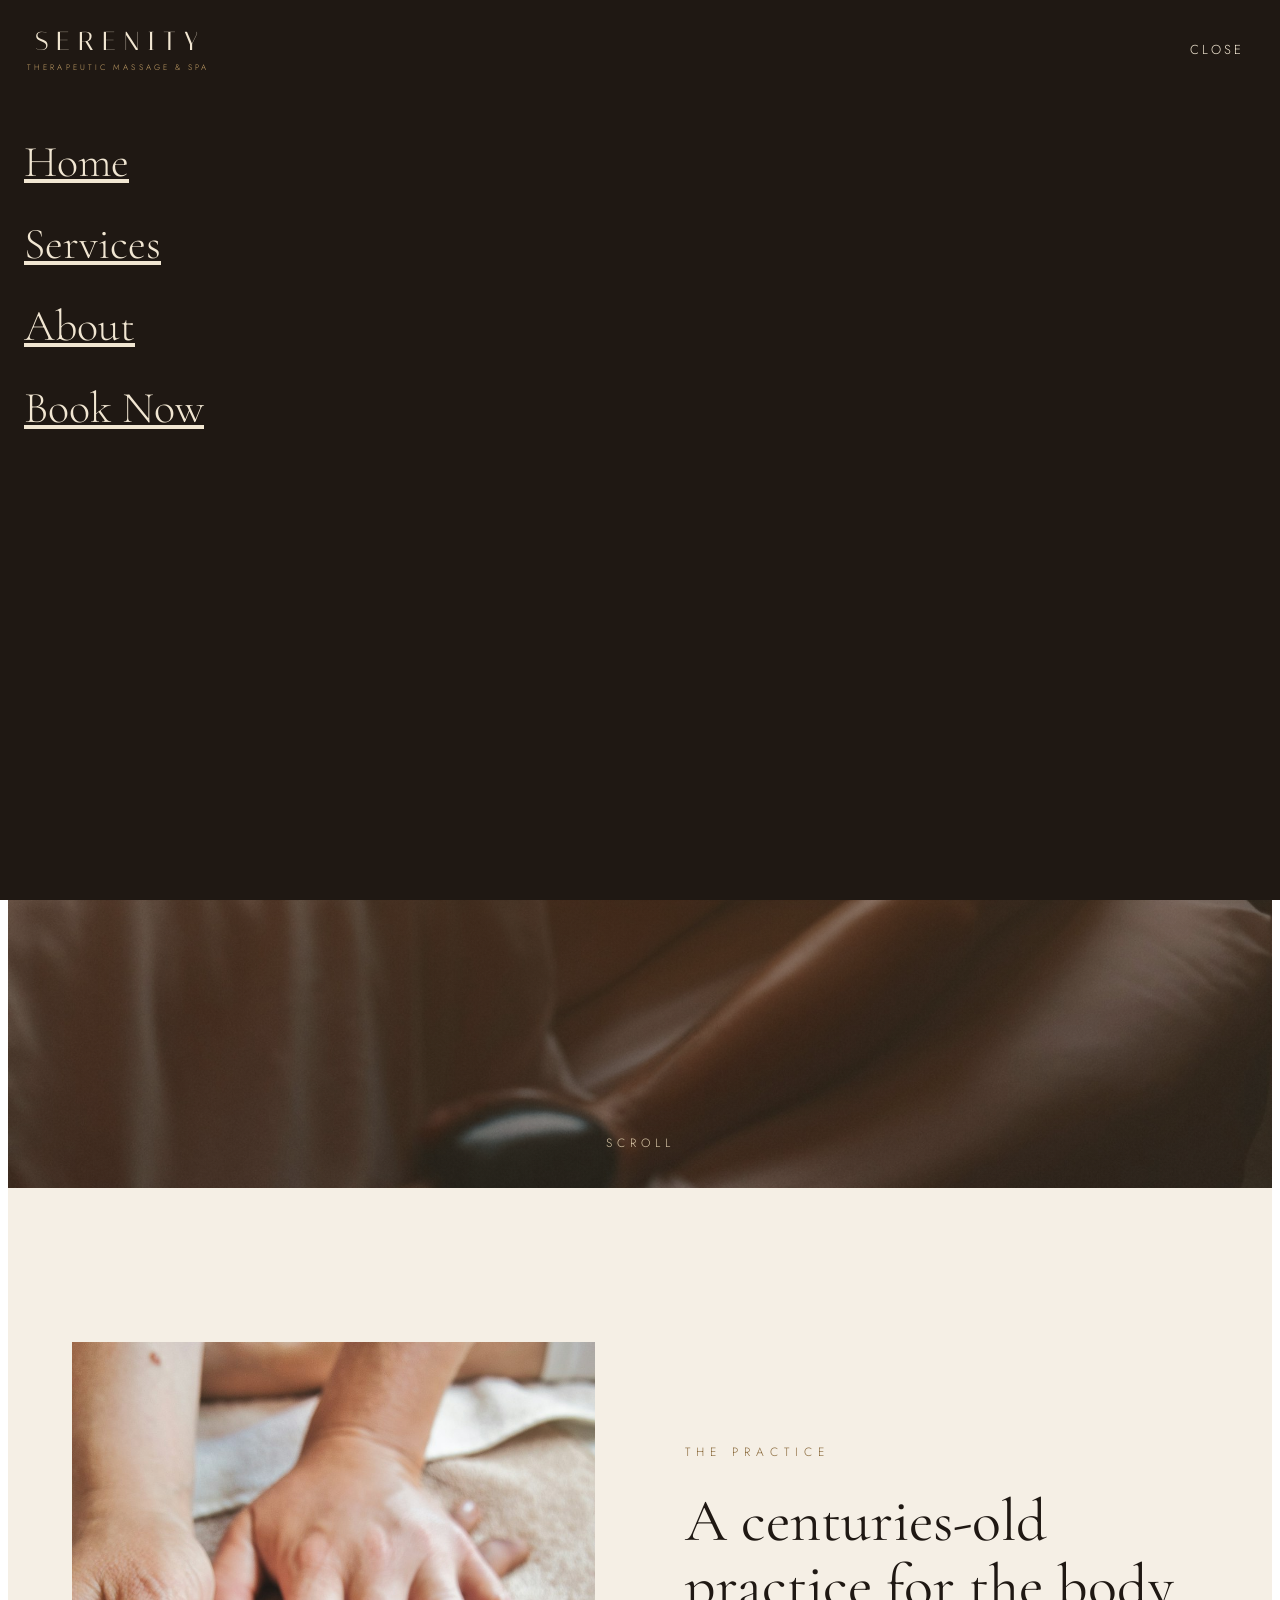
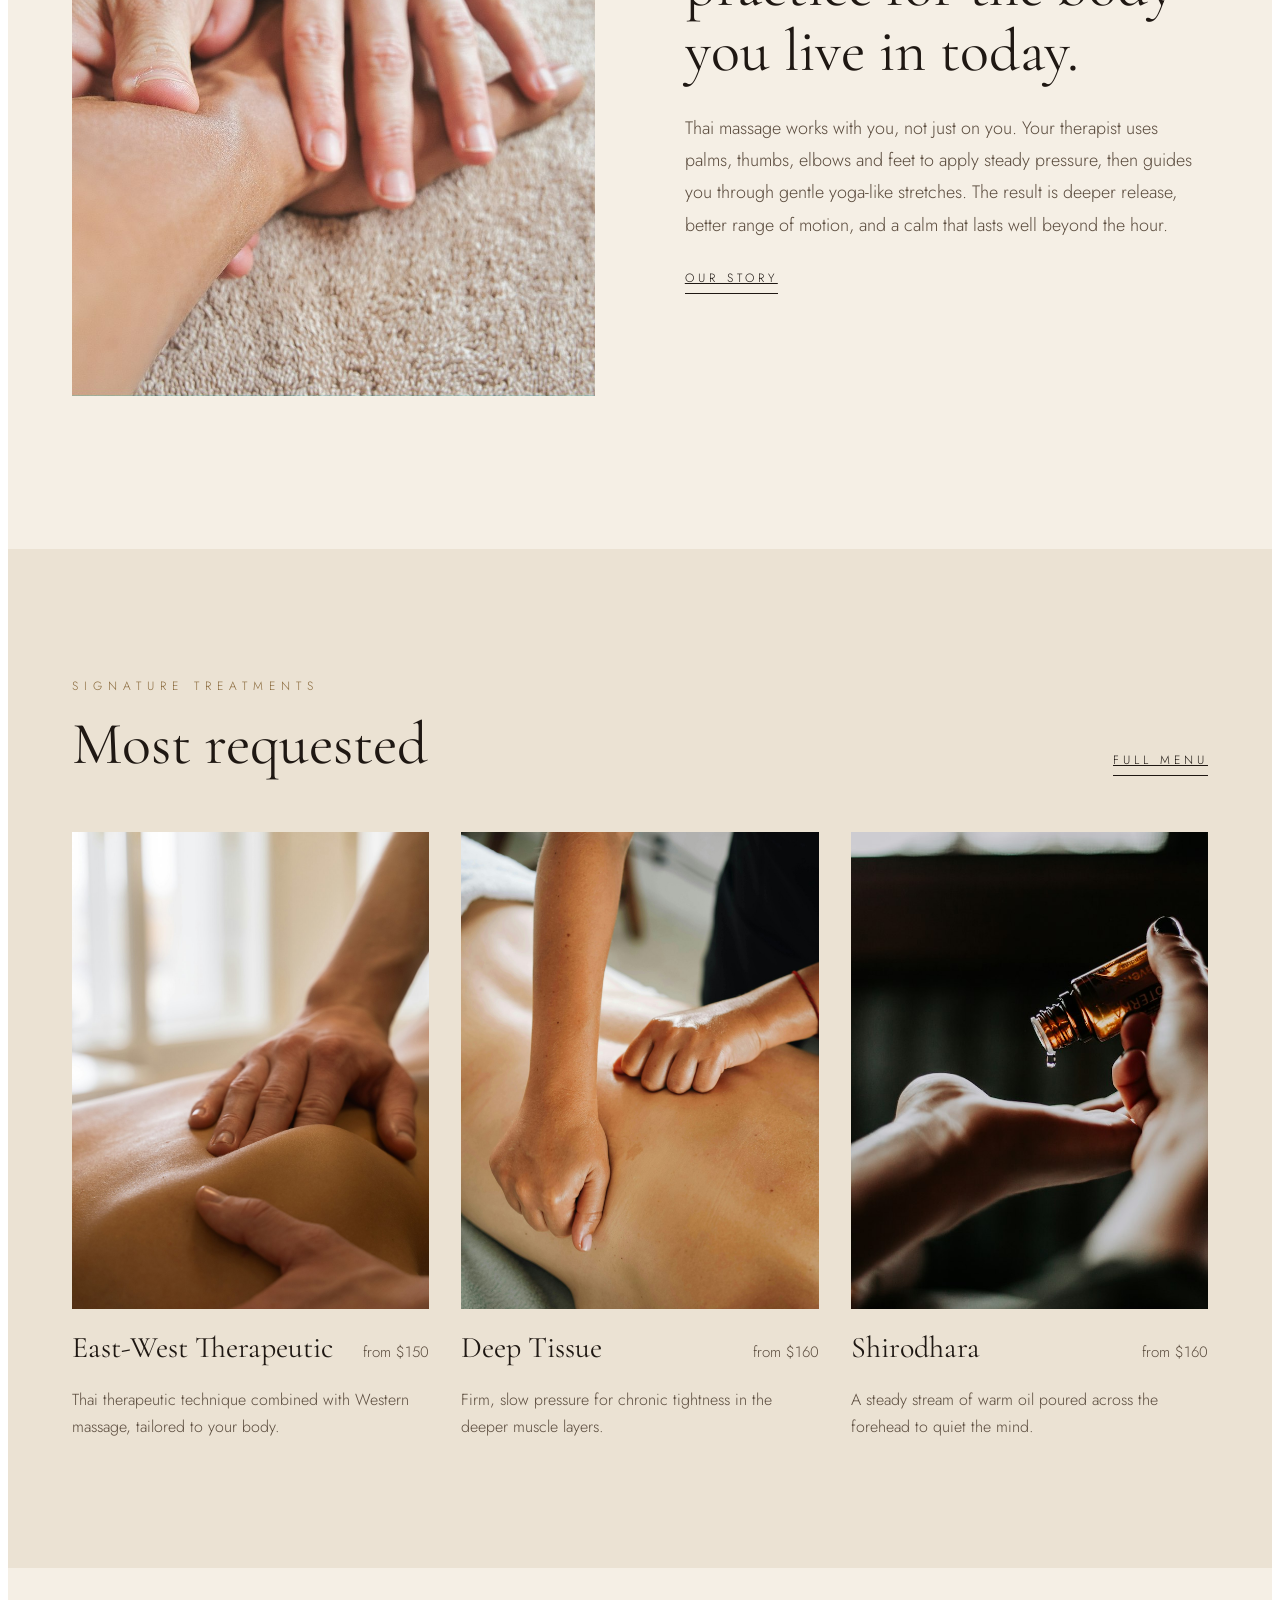
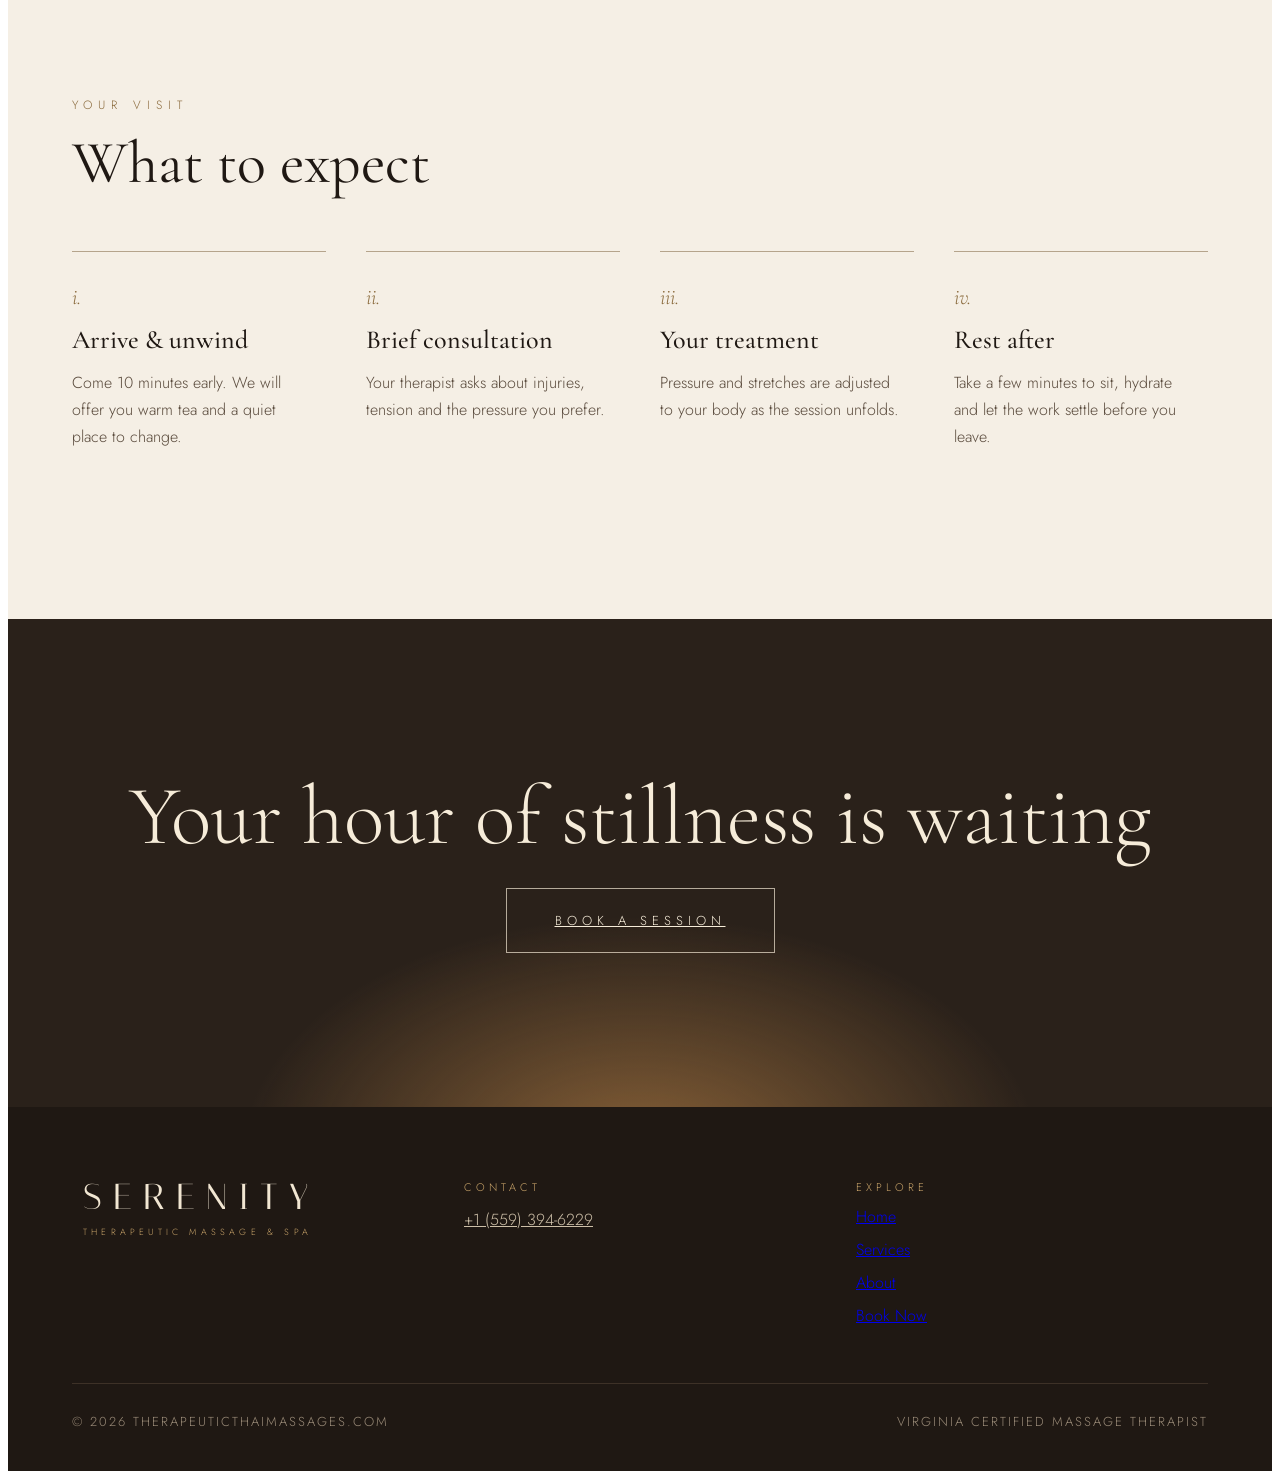
==== site/index.html @ 7a51f5a8 "Rebuild the site as plain web pages Replaces the in-browser design runtime with four static pages in" ====
<!doctype html>
<html lang="en">
<head>
<meta charset="utf-8">
<meta name="viewport" content="width=device-width, initial-scale=1">
<title>Serenity Therapeutic Massage &amp; Spa | Thai &amp; Therapeutic Massage</title>
<meta name="description" content="Therapeutic, Thai, deep tissue and relaxation massage with Jinny at Serenity Therapeutic Massage &amp; Spa. Open Tuesday to Saturday, 9 AM to 6 PM. Book online or call +1 (559) 394-6229.">
<link rel="canonical" href="https://therapeuticthaimassages.com/">
<meta property="og:title" content="Serenity Therapeutic Massage &amp; Spa | Thai &amp; Therapeutic Massage">
<meta property="og:description" content="Therapeutic, Thai, deep tissue and relaxation massage with Jinny at Serenity Therapeutic Massage &amp; Spa. Open Tuesday to Saturday, 9 AM to 6 PM. Book online or call +1 (559) 394-6229.">
<meta property="og:type" content="website">
<meta property="og:url" content="https://therapeuticthaimassages.com/">
<meta property="og:image" content="https://therapeuticthaimassages.com/images/1696841212541-449ca29397cc.jpg">
<link rel="preconnect" href="https://fonts.googleapis.com">
<link rel="preconnect" href="https://fonts.gstatic.com" crossorigin>
<link href="https://fonts.googleapis.com/css2?family=Cormorant+Garamond:ital,wght@0,300;0,400;0,500;1,300;1,400&amp;family=Jost:wght@300;400;500&amp;family=Italiana&amp;display=swap" rel="stylesheet">
<link rel="stylesheet" href="/styles.css">
</head>
<body>
<div data-dc-tpl="5" style="font-family: Jost, sans-serif; font-weight: 300; color: rgb(42, 33, 26); background: rgb(245, 239, 229); min-height: 100vh;"><header style="position: absolute; top: 0px; left: 0px; right: 0px; z-index: 20; display: flex; align-items: center; justify-content: space-between; gap: 24px; padding: 28px clamp(20px, 5vw, 64px);">
<a aria-label="Serenity Therapeutic Massage &amp; Spa, home" href="/" style="">
<div style="display: flex; flex-direction: column; align-items: center; line-height: 1; color: rgb(241, 230, 210);">
<span style="font-family: Italiana, serif; font-size: 30px; letter-spacing: 9px; padding-left: 9px;">SERENITY</span>
<span style="font-size: 9px; letter-spacing: 3.6px; padding-left: 3.6px; margin-top: 10px; color: rgb(201, 164, 106);">THERAPEUTIC MASSAGE &amp; SPA</span>
</div>
</a>
<nav aria-label="Main" class="nav-desktop" style="display: flex; align-items: center; gap: 36px; flex-shrink: 0;">
<a aria-current="page" class="h1" href="/" style="font-size: 12px; letter-spacing: 3px; color: rgb(255, 255, 255); border-bottom: 1px solid rgb(227, 213, 189); padding-bottom: 4px; white-space: nowrap;">HOME</a>
<a class="h1" href="/services/" style="font-size: 12px; letter-spacing: 3px; color: rgb(227, 213, 189); border-bottom: 1px solid transparent; padding-bottom: 4px; white-space: nowrap;">SERVICES</a>
<a class="h1" href="/about/" style="font-size: 12px; letter-spacing: 3px; color: rgb(227, 213, 189); border-bottom: 1px solid transparent; padding-bottom: 4px; white-space: nowrap;">ABOUT</a>
<a class="h0" href="/book/" style="background: rgb(241, 230, 210); padding: 12px 22px; font-size: 12px; letter-spacing: 3px; color: rgb(31, 24, 19); white-space: nowrap; flex-shrink: 0;">BOOK NOW</a>
</nav>
<button aria-controls="mobile-menu" aria-expanded="false" aria-label="Open menu" class="nav-toggle" style="cursor: pointer; width: 44px; height: 44px; display: flex; flex-direction: column; justify-content: center; gap: 7px; background: none; border: 0; padding: 0;" type="button">
<span style="display: block; height: 1px; background: rgb(241, 230, 210);"></span>
<span style="display: block; height: 1px; background: rgb(241, 230, 210);"></span>
<span style="display: block; height: 1px; background: rgb(241, 230, 210);"></span>
</button></header><div class="mobile-menu" id="mobile-menu" style="position: fixed; inset: 0px; z-index: 30; background: rgb(31, 24, 19); display: flex; flex-direction: column; padding: 28px 24px;">
<div style="display: flex; justify-content: space-between; align-items: center;">
<div style="display: flex; flex-direction: column; align-items: center; line-height: 1; color: rgb(241, 230, 210);">
<span style="font-family: Italiana, serif; font-size: 26px; letter-spacing: 8px; padding-left: 8px;">SERENITY</span>
<span style="font-size: 8px; letter-spacing: 3.1px; padding-left: 3.1px; margin-top: 8px; color: rgb(201, 164, 106);">THERAPEUTIC MASSAGE &amp; SPA</span>
</div>
<button class="menu-close" style="cursor: pointer; color: rgb(241, 230, 210); font-size: 13px; letter-spacing: 3px; padding: 12px; background: none; border: 0; font-family: inherit; font-weight: inherit;" type="button">CLOSE</button>
</div>
<nav aria-label="Mobile" style="display: flex; flex-direction: column; gap: 28px; margin-top: 64px;">
<a href="/" style='font-family: "Cormorant Garamond", serif; font-size: 44px; color: rgb(241, 230, 210);'>Home</a>
<a href="/services/" style='font-family: "Cormorant Garamond", serif; font-size: 44px; color: rgb(241, 230, 210);'>Services</a>
<a href="/about/" style='font-family: "Cormorant Garamond", serif; font-size: 44px; color: rgb(241, 230, 210);'>About</a>
<a href="/book/" style='font-family: "Cormorant Garamond", serif; font-size: 44px; color: rgb(241, 230, 210);'>Book Now</a>
</nav>
</div>
<section style="position: relative; min-height: max(680px, 100vh); overflow: hidden; display: flex; flex-direction: column; align-items: center; justify-content: center; text-align: center; padding: 160px 24px 120px; background: radial-gradient(60% 40% at 45% 4%, rgba(236, 190, 110, 0.85), transparent 70%), radial-gradient(35% 45% at 92% 62%, rgba(214, 140, 70, 0.7), transparent 70%), radial-gradient(40% 50% at 8% 35%, rgba(150, 130, 70, 0.55), transparent 70%), radial-gradient(50% 40% at 20% 92%, rgba(170, 120, 80, 0.6), transparent 70%), linear-gradient(rgb(154, 116, 72) 0%, rgb(110, 80, 50) 45%, rgb(74, 54, 36) 100%);">
<div style="position: absolute; inset: 0px; overflow: hidden;">
<img alt="" src="/images/1696841212541-449ca29397cc.jpg" style="position: absolute; inset: 0; width: 100%; height: 100%; object-fit: cover; display: block;"/>
</div>
<div style="position: absolute; inset: 0px; background: radial-gradient(70% 55%, rgba(60, 40, 22, 0.62), rgba(40, 28, 18, 0.35) 75%), linear-gradient(rgba(31, 24, 19, 0.55) 0%, rgba(80, 55, 30, 0.25) 60%, rgba(31, 24, 19, 0.15) 100%); pointer-events: none;"></div>
<div style="position: relative; display: flex; flex-direction: column; align-items: center; gap: 32px; max-width: 860px; transform: translateX(clamp(-34px, 650px - 100vw, 0px));">
<span style="font-size: 13px; letter-spacing: 7px; color: rgb(239, 226, 201);">SERENITY THERAPEUTIC MASSAGE &amp; SPA</span>
<h1 style='margin: 0px; font-family: "Cormorant Garamond", serif; font-weight: 400; font-size: clamp(52px, 9vw, 112px); line-height: 1; color: rgb(246, 236, 217); letter-spacing: 0.5px; text-wrap: balance;'>Release What You Carry</h1>
<p style="margin: 0px; font-size: clamp(17px, 2vw, 21px); line-height: 1.7; color: rgb(241, 230, 210); max-width: 620px; text-wrap: pretty;">Traditional Thai bodywork that stretches, presses and restores. Come in tense, leave lighter, and remember how it feels to move freely.</p>
<div style="display: flex; flex-wrap: wrap; justify-content: center; gap: 16px; margin-top: 16px;">
<a class="h2" href="/services/" style="border: 1px solid rgba(241, 230, 210, 0.7); padding: 22px 44px; font-size: 13px; letter-spacing: 5px; color: rgb(246, 236, 217);">EXPLORE OUR SERVICES</a>
<a class="h0" href="/book/" style="background: rgb(241, 230, 210); padding: 22px 44px; font-size: 13px; letter-spacing: 5px; color: rgb(31, 24, 19);">BOOK A SESSION</a>
</div>
</div>
<span style="position: absolute; bottom: 36px; left: 0px; right: 0px; text-align: center; font-size: 12px; letter-spacing: 5px; color: rgb(217, 199, 168);">SCROLL</span>
</section>
<section style="padding: clamp(80px, 12vw, 160px) clamp(20px, 5vw, 64px); display: grid; grid-template-columns: repeat(auto-fit, minmax(min(100%, 380px), 1fr)); gap: clamp(40px, 7vw, 110px); align-items: center; max-width: 1320px; margin: 0px auto;">
<div style="aspect-ratio: 4 / 5; width: 100%; position: relative; overflow: hidden;">
<img alt="Massage therapist working on a client's shoulders" loading="lazy" src="/images/1611073615830-9f76902c10fe.jpg" style="position: absolute; inset: 0; width: 100%; height: 100%; object-fit: cover; display: block;"/>
</div>
<div style="display: flex; flex-direction: column; gap: 28px;">
<span style="font-size: 12px; letter-spacing: 6px; color: rgb(138, 106, 60);">THE PRACTICE</span>
<h2 style='margin: 0px; font-family: "Cormorant Garamond", serif; font-weight: 400; font-size: clamp(38px, 5vw, 60px); line-height: 1.08; color: rgb(31, 24, 19); text-wrap: balance;'>A centuries-old practice for the body you live in today.</h2>
<p style="margin: 0px; font-size: 18px; line-height: 1.8; color: rgb(90, 75, 61); text-wrap: pretty;">Thai massage works with you, not just on you. Your therapist uses palms, thumbs, elbows and feet to apply steady pressure, then guides you through gentle yoga-like stretches. The result is deeper release, better range of motion, and a calm that lasts well beyond the hour.</p>
<a class="h4" href="/about/" style="align-self: flex-start; font-size: 12px; letter-spacing: 4px; color: rgb(31, 24, 19); border-bottom: 1px solid rgb(31, 24, 19); padding-bottom: 6px;">OUR STORY</a>
</div>
</section>
<section style="background: rgb(235, 226, 211); padding: clamp(80px, 10vw, 130px) clamp(20px, 5vw, 64px);">
<div style="max-width: 1320px; margin: 0px auto; display: flex; flex-direction: column; gap: 56px;">
<div style="display: flex; flex-wrap: wrap; justify-content: space-between; align-items: flex-end; gap: 24px;">
<div style="display: flex; flex-direction: column; gap: 18px;">
<span style="font-size: 12px; letter-spacing: 6px; color: rgb(138, 106, 60);">SIGNATURE TREATMENTS</span>
<h2 style='margin: 0px; font-family: "Cormorant Garamond", serif; font-weight: 400; font-size: clamp(38px, 5vw, 60px); line-height: 1.05; color: rgb(31, 24, 19);'>Most requested</h2>
</div>
<a class="h4" href="/services/" style="font-size: 12px; letter-spacing: 4px; color: rgb(31, 24, 19); border-bottom: 1px solid rgb(31, 24, 19); padding-bottom: 6px;">FULL MENU</a>
</div>
<div style="display: grid; grid-template-columns: repeat(auto-fit, minmax(min(100%, 300px), 1fr)); gap: 32px;">
<div style="display: flex; flex-direction: column; gap: 20px;">
<div style="aspect-ratio: 3 / 4; width: 100%; position: relative; overflow: hidden;">
<img alt="Therapeutic massage" loading="lazy" src="/images/1745327883508-b6cd32e5dde5.jpg" style="position: absolute; inset: 0; width: 100%; height: 100%; object-fit: cover; display: block;"/>
</div>
<div style="display: flex; justify-content: space-between; align-items: baseline; gap: 16px;">
<h3 style='margin: 0px; font-family: "Cormorant Garamond", serif; font-weight: 400; font-size: 30px; color: rgb(31, 24, 19);'>East-West Therapeutic</h3>
<span style="font-size: 15px; color: rgb(90, 75, 61); white-space: nowrap;">from $150</span>
</div>
<p style="margin: 0px; font-size: 16px; line-height: 1.7; color: rgb(90, 75, 61);">Thai therapeutic technique combined with Western massage, tailored to your body.</p>
</div>
<div style="display: flex; flex-direction: column; gap: 20px;">
<div style="aspect-ratio: 3 / 4; width: 100%; position: relative; overflow: hidden;">
<img alt="Deep tissue massage" loading="lazy" src="/images/1741522509407-41cfe73b0b75.jpg" style="position: absolute; inset: 0; width: 100%; height: 100%; object-fit: cover; display: block;"/>
</div>
<div style="display: flex; justify-content: space-between; align-items: baseline; gap: 16px;">
<h3 style='margin: 0px; font-family: "Cormorant Garamond", serif; font-weight: 400; font-size: 30px; color: rgb(31, 24, 19);'>Deep Tissue</h3>
<span style="font-size: 15px; color: rgb(90, 75, 61); white-space: nowrap;">from $160</span>
</div>
<p style="margin: 0px; font-size: 16px; line-height: 1.7; color: rgb(90, 75, 61);">Firm, slow pressure for chronic tightness in the deeper muscle layers.</p>
</div>
<div style="display: flex; flex-direction: column; gap: 20px;">
<div style="aspect-ratio: 3 / 4; width: 100%; position: relative; overflow: hidden;">
<img alt="Warm oil treatment" loading="lazy" src="/images/1515377905703-c4788e51af15.jpg" style="position: absolute; inset: 0; width: 100%; height: 100%; object-fit: cover; display: block;"/>
</div>
<div style="display: flex; justify-content: space-between; align-items: baseline; gap: 16px;">
<h3 style='margin: 0px; font-family: "Cormorant Garamond", serif; font-weight: 400; font-size: 30px; color: rgb(31, 24, 19);'>Shirodhara</h3>
<span style="font-size: 15px; color: rgb(90, 75, 61); white-space: nowrap;">from $160</span>
</div>
<p style="margin: 0px; font-size: 16px; line-height: 1.7; color: rgb(90, 75, 61);">A steady stream of warm oil poured across the forehead to quiet the mind.</p>
</div>
</div>
</div>
</section>
<section style="padding: clamp(80px, 10vw, 130px) clamp(20px, 5vw, 64px); max-width: 1320px; margin: 0px auto; display: flex; flex-direction: column; gap: 56px;">
<div style="display: flex; flex-direction: column; gap: 18px; max-width: 640px;">
<span style="font-size: 12px; letter-spacing: 6px; color: rgb(138, 106, 60);">YOUR VISIT</span>
<h2 style='margin: 0px; font-family: "Cormorant Garamond", serif; font-weight: 400; font-size: clamp(38px, 5vw, 60px); line-height: 1.05; color: rgb(31, 24, 19);'>What to expect</h2>
</div>
<div style="display: grid; grid-template-columns: repeat(auto-fit, minmax(min(100%, 240px), 1fr)); gap: 0px 40px;">
<div style="border-top: 1px solid rgb(181, 164, 140); padding: 32px 0px 40px; display: flex; flex-direction: column; gap: 14px;">
<span style='font-family: "Cormorant Garamond", serif; font-style: italic; font-size: 22px; color: rgb(138, 106, 60);'>i.</span>
<h3 style='margin: 0px; font-family: "Cormorant Garamond", serif; font-weight: 500; font-size: 26px; color: rgb(31, 24, 19);'>Arrive &amp; unwind</h3>
<p style="margin: 0px; font-size: 16px; line-height: 1.7; color: rgb(90, 75, 61); padding-right: 12px;">Come 10 minutes early. We will offer you warm tea and a quiet place to change.</p>
</div>
<div style="border-top: 1px solid rgb(181, 164, 140); padding: 32px 0px 40px; display: flex; flex-direction: column; gap: 14px;">
<span style='font-family: "Cormorant Garamond", serif; font-style: italic; font-size: 22px; color: rgb(138, 106, 60);'>ii.</span>
<h3 style='margin: 0px; font-family: "Cormorant Garamond", serif; font-weight: 500; font-size: 26px; color: rgb(31, 24, 19);'>Brief consultation</h3>
<p style="margin: 0px; font-size: 16px; line-height: 1.7; color: rgb(90, 75, 61); padding-right: 12px;">Your therapist asks about injuries, tension and the pressure you prefer.</p>
</div>
<div style="border-top: 1px solid rgb(181, 164, 140); padding: 32px 0px 40px; display: flex; flex-direction: column; gap: 14px;">
<span style='font-family: "Cormorant Garamond", serif; font-style: italic; font-size: 22px; color: rgb(138, 106, 60);'>iii.</span>
<h3 style='margin: 0px; font-family: "Cormorant Garamond", serif; font-weight: 500; font-size: 26px; color: rgb(31, 24, 19);'>Your treatment</h3>
<p style="margin: 0px; font-size: 16px; line-height: 1.7; color: rgb(90, 75, 61); padding-right: 12px;">Pressure and stretches are adjusted to your body as the session unfolds.</p>
</div>
<div style="border-top: 1px solid rgb(181, 164, 140); padding: 32px 0px 40px; display: flex; flex-direction: column; gap: 14px;">
<span style='font-family: "Cormorant Garamond", serif; font-style: italic; font-size: 22px; color: rgb(138, 106, 60);'>iv.</span>
<h3 style='margin: 0px; font-family: "Cormorant Garamond", serif; font-weight: 500; font-size: 26px; color: rgb(31, 24, 19);'>Rest after</h3>
<p style="margin: 0px; font-size: 16px; line-height: 1.7; color: rgb(90, 75, 61); padding-right: 12px;">Take a few minutes to sit, hydrate and let the work settle before you leave.</p>
</div>
</div>
</section>
<section style="position: relative; overflow: hidden; padding: clamp(90px, 12vw, 160px) 24px; text-align: center; display: flex; flex-direction: column; align-items: center; gap: 28px; background: radial-gradient(45% 70% at 50% 110%, rgba(214, 150, 80, 0.55), transparent 70%), rgb(42, 33, 26);">
<h2 style='margin: 0px; font-family: "Cormorant Garamond", serif; font-weight: 300; font-size: clamp(44px, 7vw, 84px); line-height: 1.05; color: rgb(246, 236, 217); text-wrap: balance;'>Your hour of stillness is waiting</h2>
<a class="h2" href="/book/" style="border: 1px solid rgba(241, 230, 210, 0.7); padding: 22px 48px; font-size: 13px; letter-spacing: 5px; color: rgb(246, 236, 217);">BOOK A SESSION</a>
</section><footer style="background: rgb(31, 24, 19); color: rgb(205, 191, 168); padding: 72px clamp(20px, 5vw, 64px) 40px;">
<div style="max-width: 1320px; margin: 0px auto; display: flex; flex-direction: column; gap: 56px;">
<div style="display: grid; grid-template-columns: repeat(auto-fit, minmax(min(100%, 220px), 1fr)); gap: 40px;">
<div>
<div style="display: flex;"><div style="display: inline-flex; flex-direction: column; align-items: center; line-height: 1; color: rgb(241, 230, 210);">
<span style="font-family: Italiana, serif; font-size: 36px; letter-spacing: 11px; padding-left: 11px;">SERENITY</span>
<span style="font-size: 9px; letter-spacing: 4.2px; padding-left: 4.2px; margin-top: 12px; color: rgb(201, 164, 106);">THERAPEUTIC MASSAGE &amp; SPA</span>
</div></div>
</div>
<div style="display: flex; flex-direction: column; gap: 10px; font-size: 16px; line-height: 1.6;">
<span style="font-size: 11px; letter-spacing: 4px; color: rgb(201, 164, 106);">CONTACT</span>
<a href="tel:+15593946229" style="color: rgb(205, 191, 168);">+1 (559) 394-6229</a>
</div>
<div style="display: flex; flex-direction: column; gap: 10px; font-size: 16px;">
<span style="font-size: 11px; letter-spacing: 4px; color: rgb(201, 164, 106);">EXPLORE</span>
<a class="h6" href="/" style="">Home</a>
<a class="h6" href="/services/" style="">Services</a>
<a class="h6" href="/about/" style="">About</a>
<a class="h6" href="/book/" style="">Book Now</a>
</div>
</div>
<div style="display: flex; flex-wrap: wrap; justify-content: space-between; gap: 16px; font-size: 13px; letter-spacing: 2px; color: rgb(154, 139, 120); border-top: 1px solid rgb(61, 49, 39); padding-top: 28px;">
<span>© 2026 THERAPEUTICTHAIMASSAGES.COM</span>
<span>VIRGINIA CERTIFIED MASSAGE THERAPIST</span>
</div>
</div></footer></div>
<script src="/site.js" defer></script>
</body>
</html>
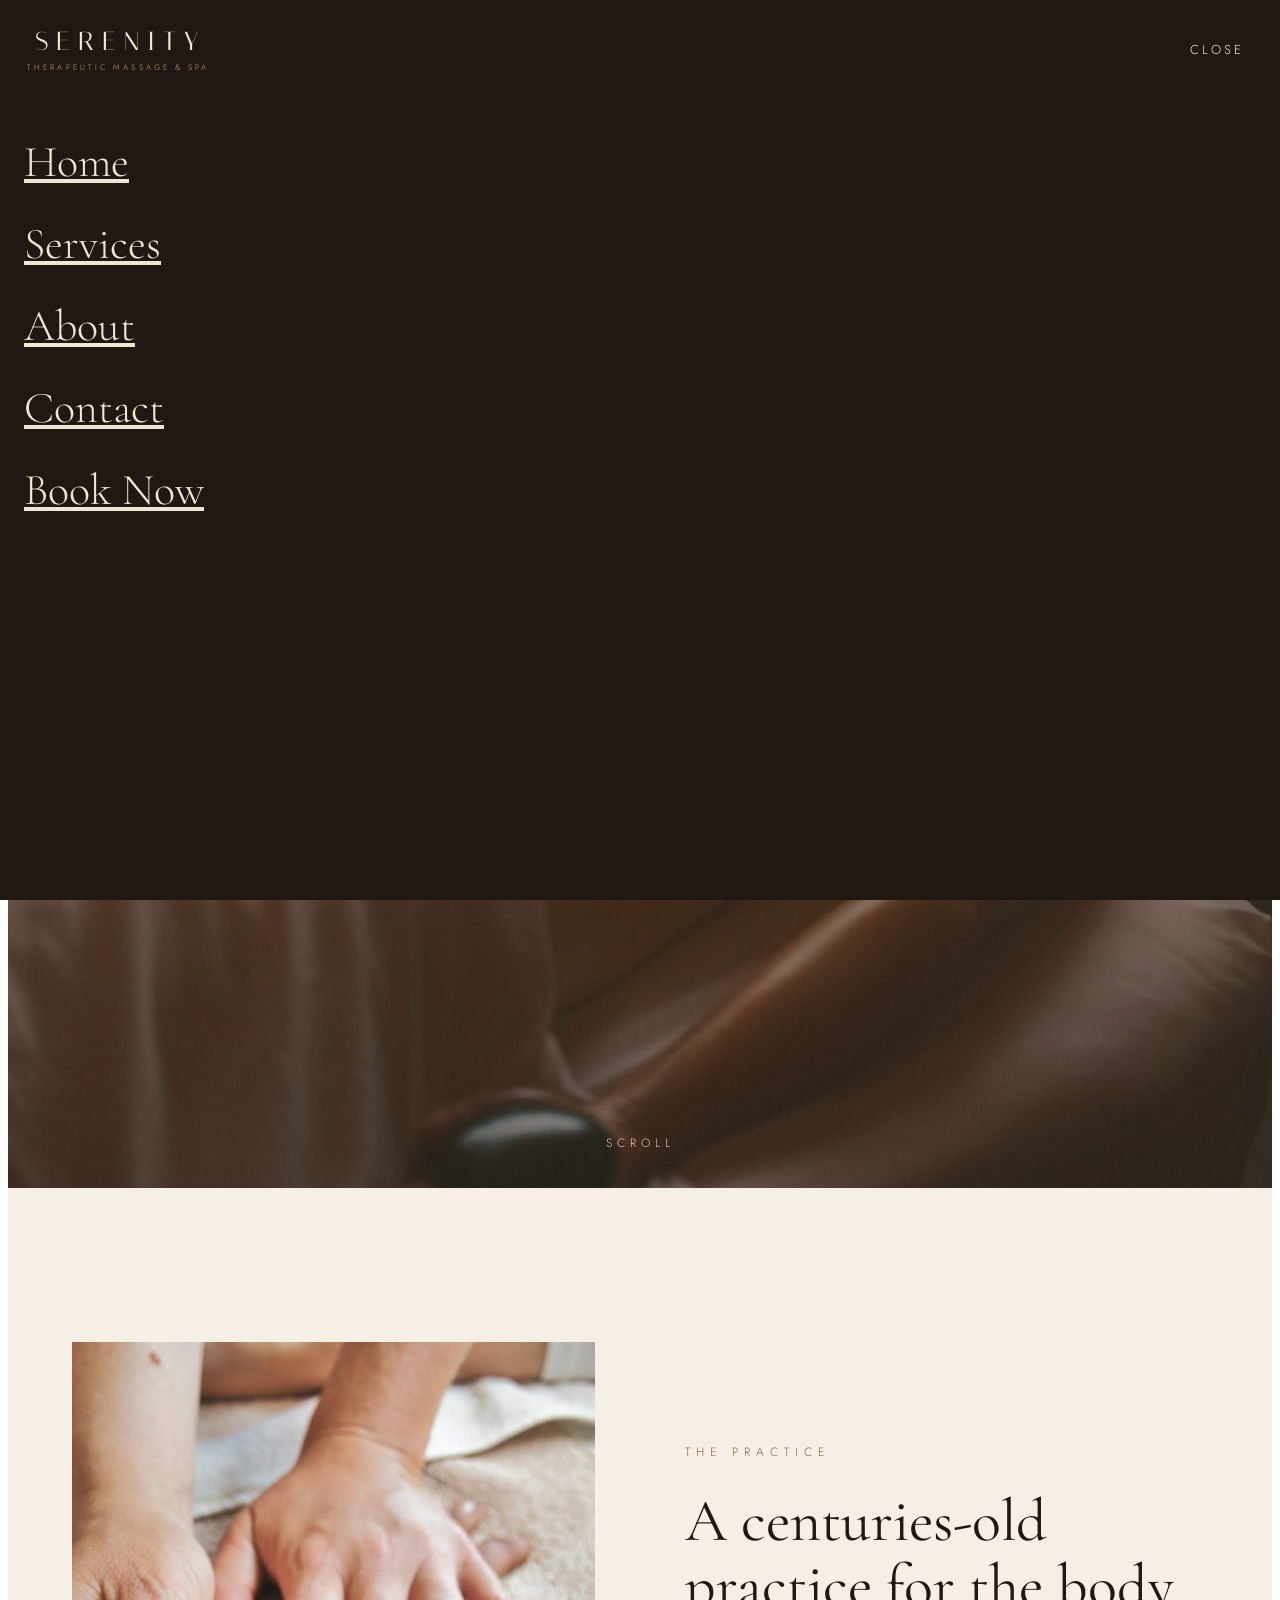
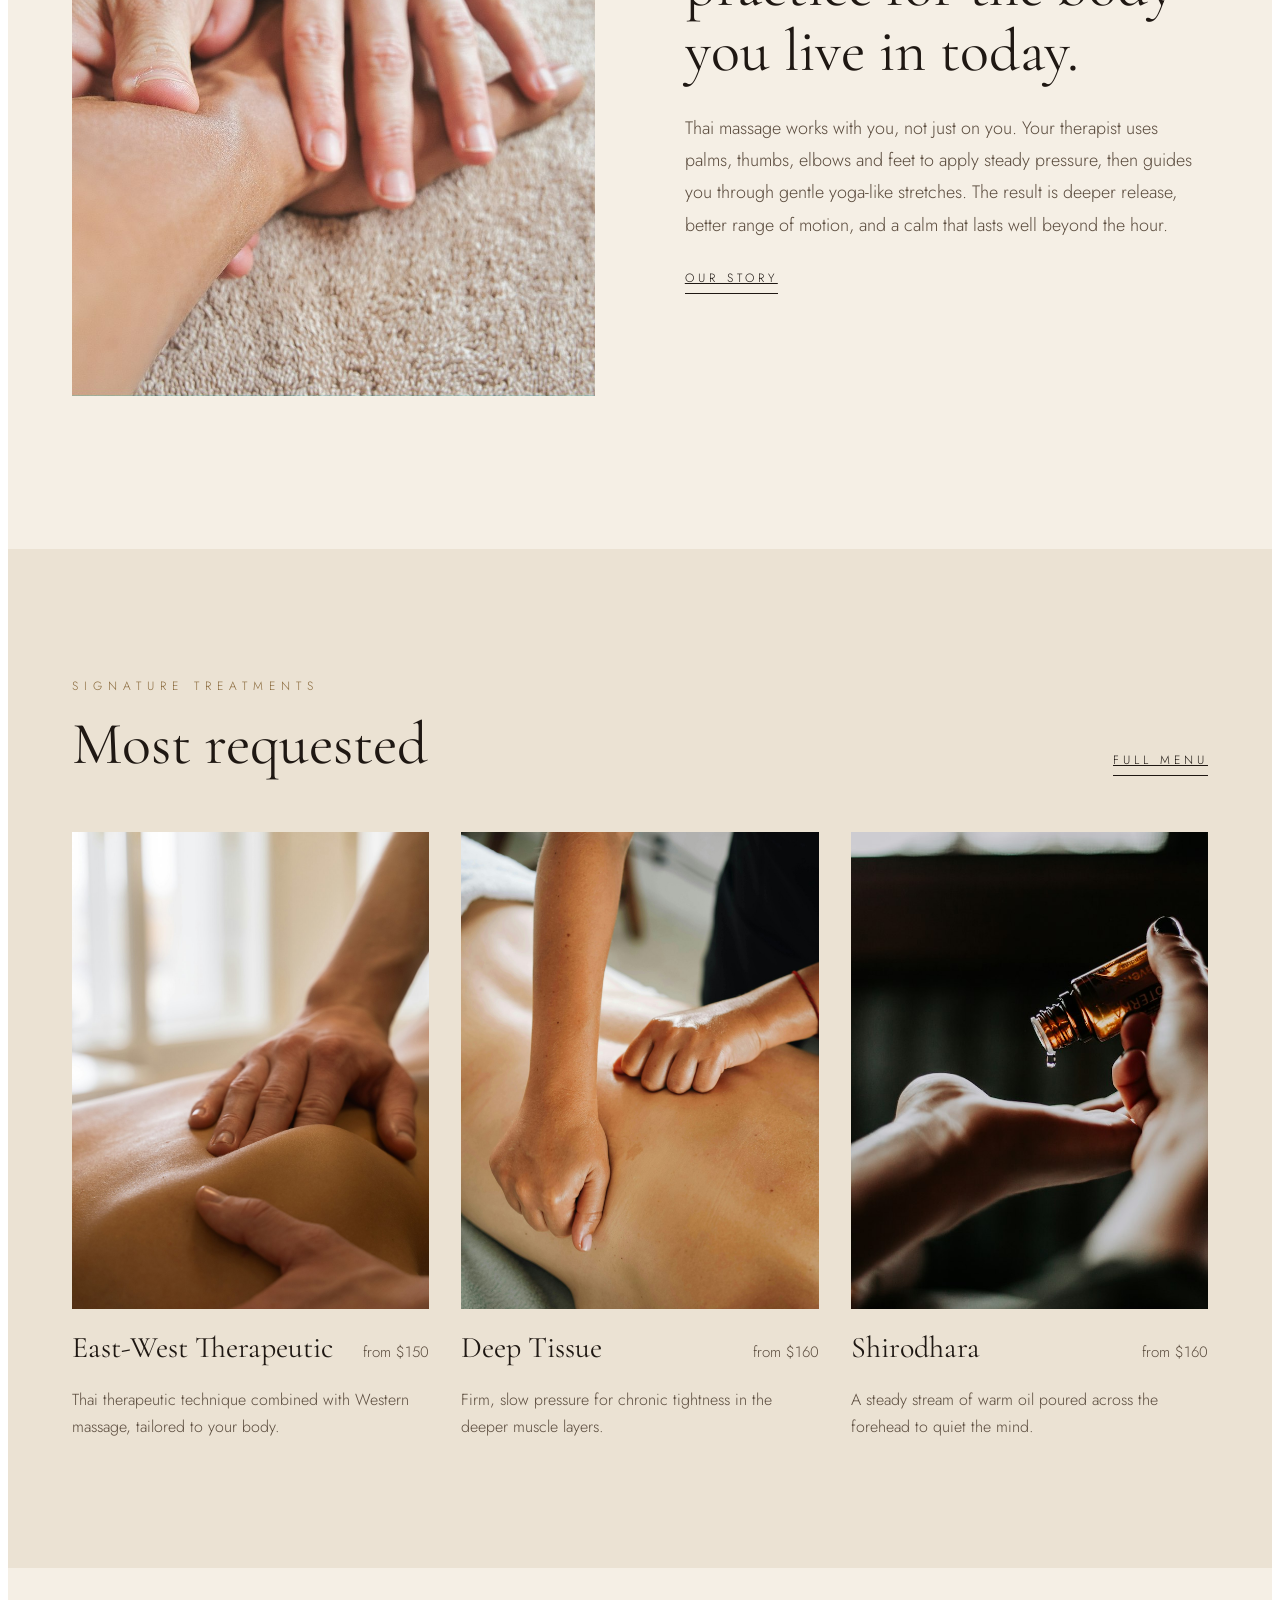
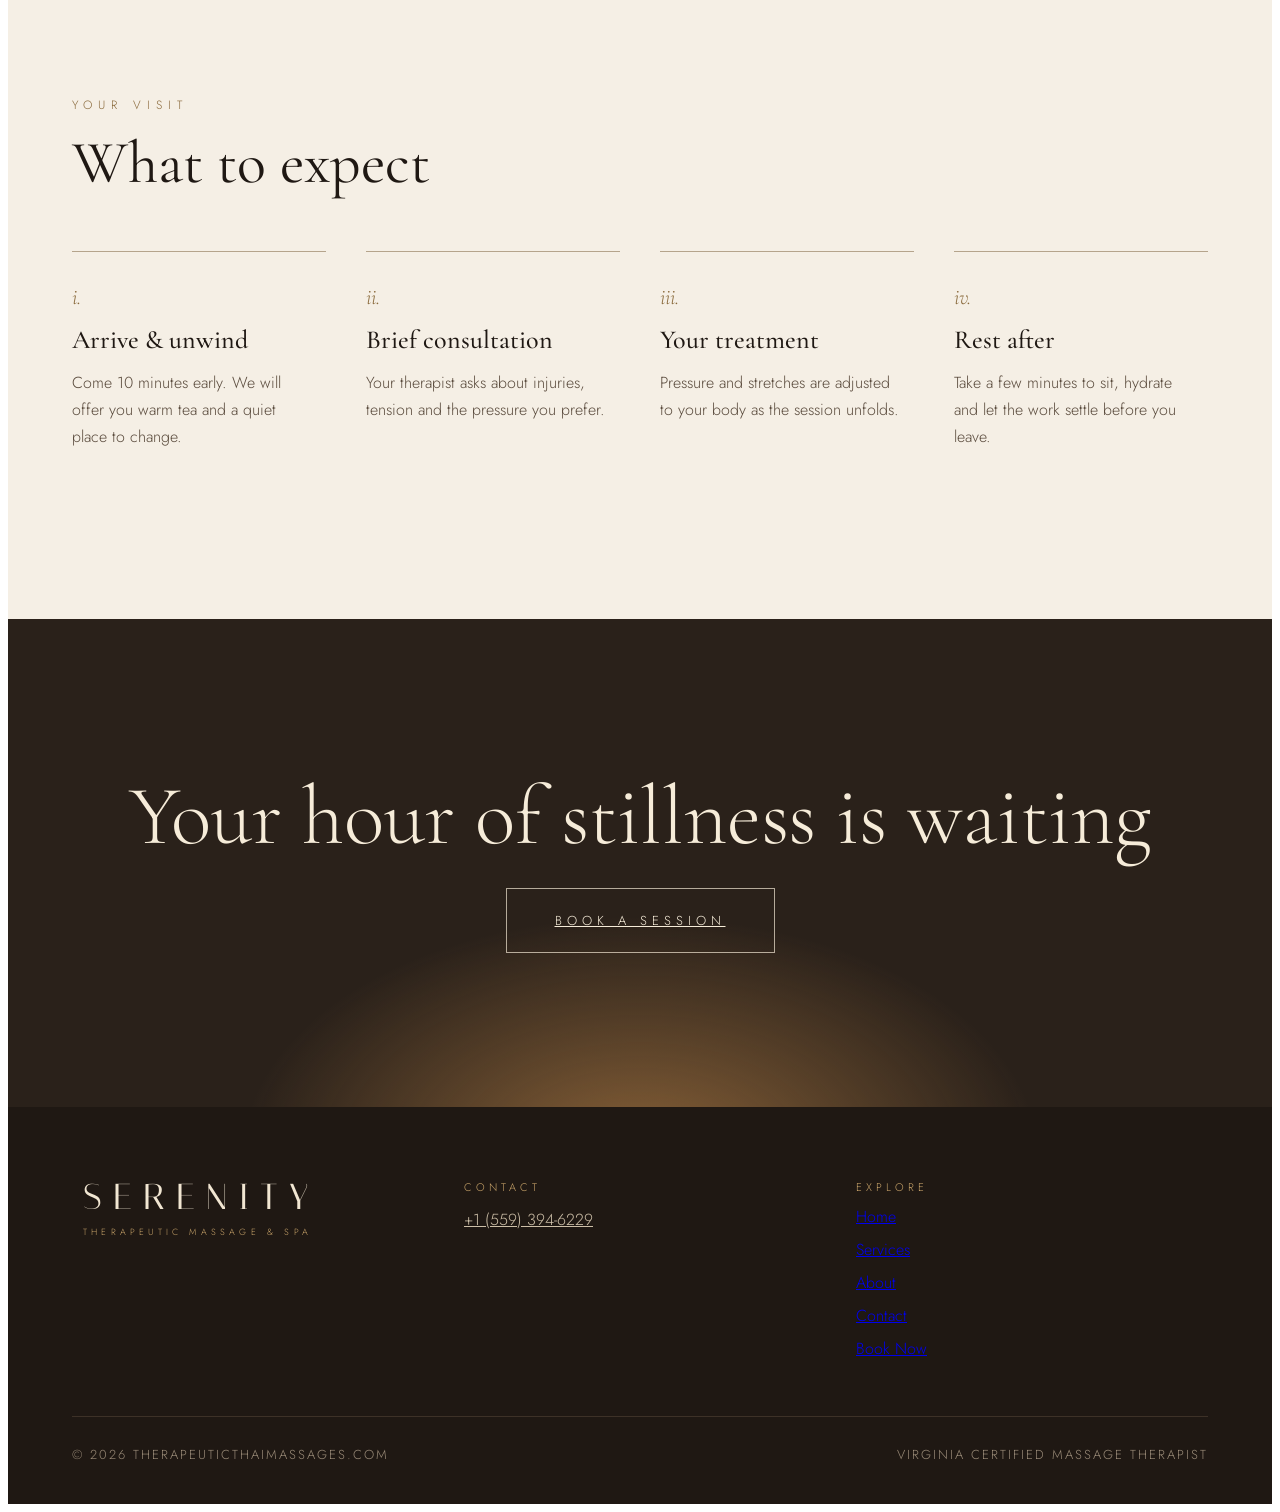
==== commit 9b4e184a: "Add a dedicated contact page and split book from visit info. The live site now routes contact detail" ====
--- a/site/index.html
+++ b/site/index.html
@@ -4,10 +4,10 @@
 <meta charset="utf-8">
 <meta name="viewport" content="width=device-width, initial-scale=1">
 <title>Serenity Therapeutic Massage &amp; Spa | Thai &amp; Therapeutic Massage</title>
-<meta name="description" content="Therapeutic, Thai, deep tissue and relaxation massage with Jinny at Serenity Therapeutic Massage &amp; Spa. Open Tuesday to Saturday, 9 AM to 6 PM. Book online or call +1 (559) 394-6229.">
+<meta name="description" content="Therapeutic, Thai, deep tissue and relaxation massage with Jinny at Serenity Therapeutic Massage &amp; Spa. Open Tuesday to Sunday, 9 AM to 6 PM. Book online or call +1 (559) 394-6229.">
 <link rel="canonical" href="https://therapeuticthaimassages.com/">
 <meta property="og:title" content="Serenity Therapeutic Massage &amp; Spa | Thai &amp; Therapeutic Massage">
-<meta property="og:description" content="Therapeutic, Thai, deep tissue and relaxation massage with Jinny at Serenity Therapeutic Massage &amp; Spa. Open Tuesday to Saturday, 9 AM to 6 PM. Book online or call +1 (559) 394-6229.">
+<meta property="og:description" content="Therapeutic, Thai, deep tissue and relaxation massage with Jinny at Serenity Therapeutic Massage &amp; Spa. Open Tuesday to Sunday, 9 AM to 6 PM. Book online or call +1 (559) 394-6229.">
 <meta property="og:type" content="website">
 <meta property="og:url" content="https://therapeuticthaimassages.com/">
 <meta property="og:image" content="https://therapeuticthaimassages.com/images/1696841212541-449ca29397cc.jpg">
@@ -28,6 +28,7 @@
 <a aria-current="page" class="h1" href="/" style="font-size: 12px; letter-spacing: 3px; color: rgb(255, 255, 255); border-bottom: 1px solid rgb(227, 213, 189); padding-bottom: 4px; white-space: nowrap;">HOME</a>
 <a class="h1" href="/services/" style="font-size: 12px; letter-spacing: 3px; color: rgb(227, 213, 189); border-bottom: 1px solid transparent; padding-bottom: 4px; white-space: nowrap;">SERVICES</a>
 <a class="h1" href="/about/" style="font-size: 12px; letter-spacing: 3px; color: rgb(227, 213, 189); border-bottom: 1px solid transparent; padding-bottom: 4px; white-space: nowrap;">ABOUT</a>
+<a class="h1" href="/contact/" style="font-size: 12px; letter-spacing: 3px; color: rgb(227, 213, 189); border-bottom: 1px solid transparent; padding-bottom: 4px; white-space: nowrap;">CONTACT</a>
 <a class="h0" href="/book/" style="background: rgb(241, 230, 210); padding: 12px 22px; font-size: 12px; letter-spacing: 3px; color: rgb(31, 24, 19); white-space: nowrap; flex-shrink: 0;">BOOK NOW</a>
 </nav>
 <button aria-controls="mobile-menu" aria-expanded="false" aria-label="Open menu" class="nav-toggle" style="cursor: pointer; width: 44px; height: 44px; display: flex; flex-direction: column; justify-content: center; gap: 7px; background: none; border: 0; padding: 0;" type="button">
@@ -46,6 +47,7 @@
 <a href="/" style='font-family: "Cormorant Garamond", serif; font-size: 44px; color: rgb(241, 230, 210);'>Home</a>
 <a href="/services/" style='font-family: "Cormorant Garamond", serif; font-size: 44px; color: rgb(241, 230, 210);'>Services</a>
 <a href="/about/" style='font-family: "Cormorant Garamond", serif; font-size: 44px; color: rgb(241, 230, 210);'>About</a>
+<a href="/contact/" style='font-family: "Cormorant Garamond", serif; font-size: 44px; color: rgb(241, 230, 210);'>Contact</a>
 <a href="/book/" style='font-family: "Cormorant Garamond", serif; font-size: 44px; color: rgb(241, 230, 210);'>Book Now</a>
 </nav>
 </div>
@@ -168,6 +170,7 @@
 <a class="h6" href="/" style="">Home</a>
 <a class="h6" href="/services/" style="">Services</a>
 <a class="h6" href="/about/" style="">About</a>
+<a class="h6" href="/contact/" style="">Contact</a>
 <a class="h6" href="/book/" style="">Book Now</a>
 </div>
 </div>
